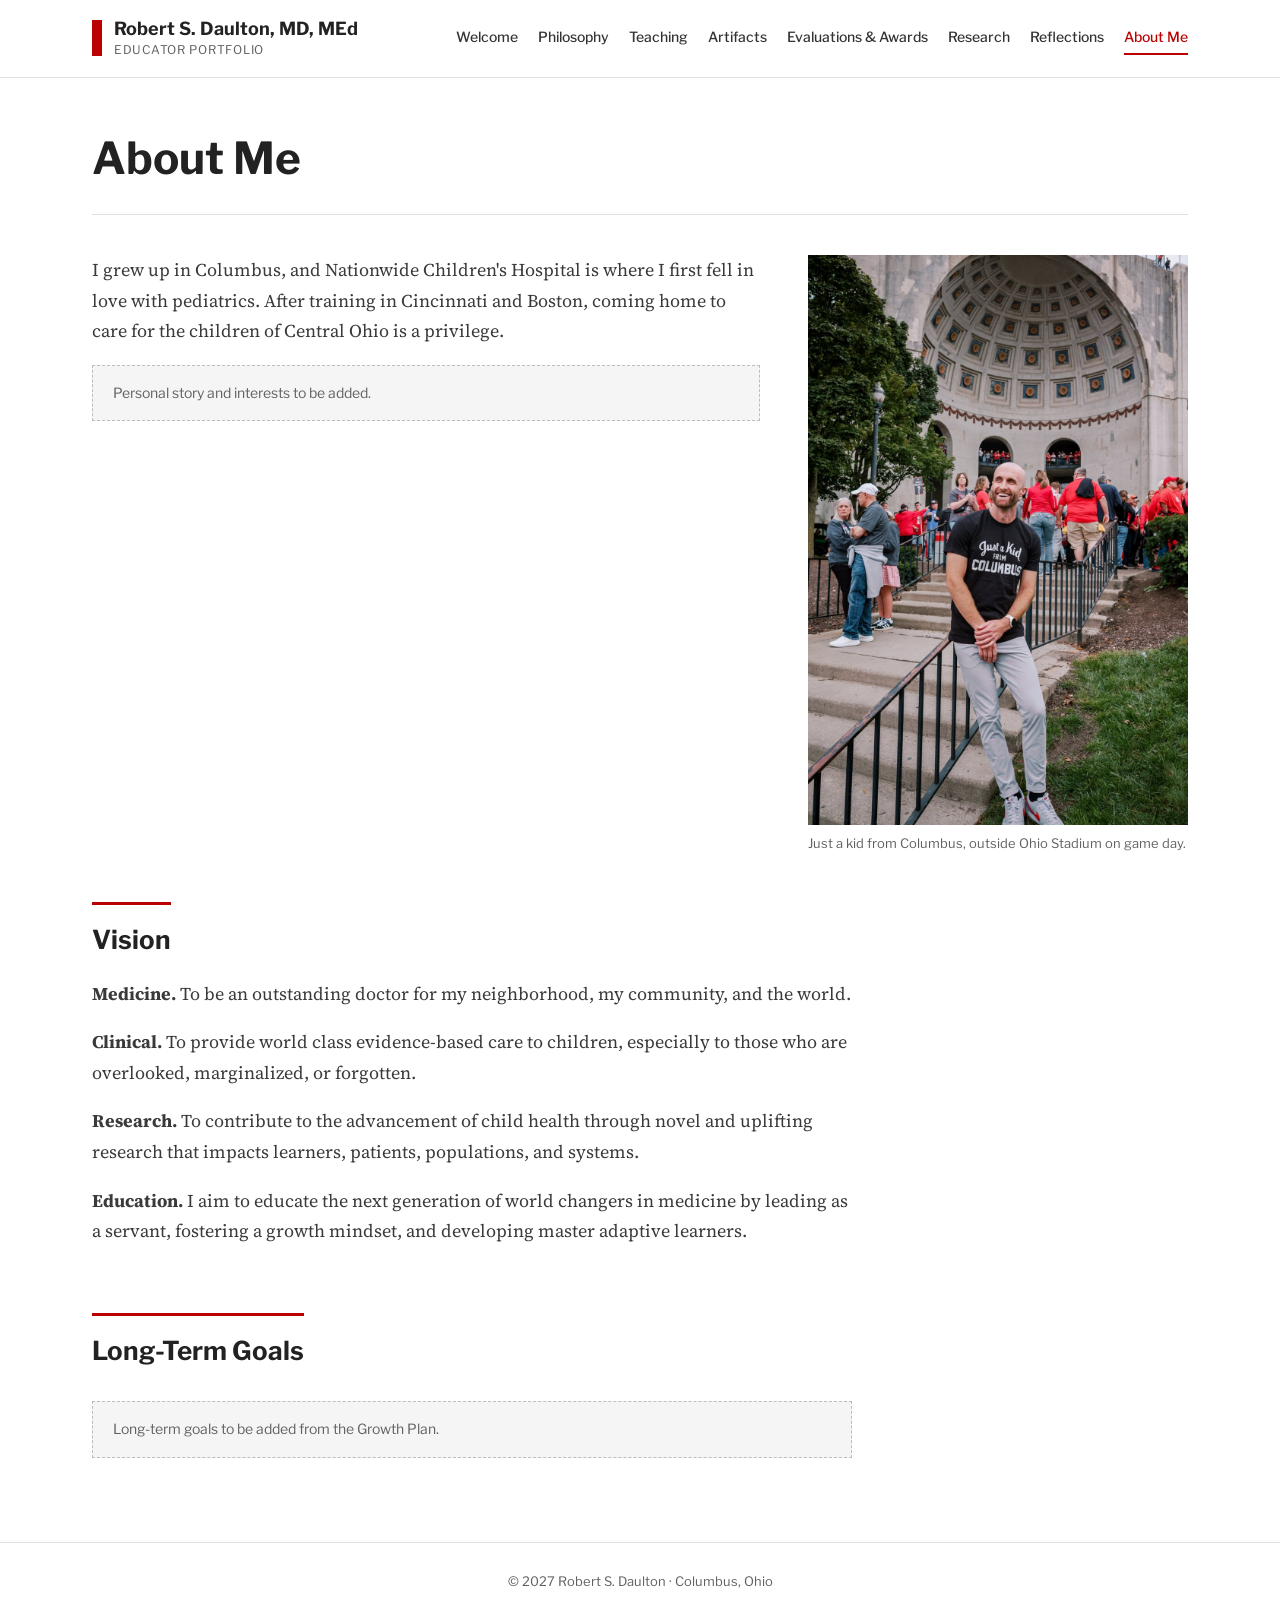
==== about.html @ e19813b9 "Revise education vision statement for grammar and clarity Co-Authored-By: Claude Opus 5.5 <noreply@a" ====
<!doctype html>
<html lang="en">
<head>
<meta charset="utf-8">
<meta name="viewport" content="width=device-width, initial-scale=1">
<title>About Me | Robert S. Daulton, MD, MEd</title>
<meta name="description" content="About Me: educator portfolio of Robert S. Daulton, MD, MEd.">
<link rel="preconnect" href="https://fonts.googleapis.com">
<link rel="preconnect" href="https://fonts.gstatic.com" crossorigin>
<link href="https://fonts.googleapis.com/css2?family=Libre+Franklin:wght@400;500;600;700&family=Source+Serif+4:ital,wght@0,400;0,600;1,400&display=swap" rel="stylesheet">
<link rel="stylesheet" href="css/style.css">
</head>
<body>
<a class="skip" href="#main">Skip to content</a>
<header class="site-header">
<div class="wrap">
<a class="brand" href="index.html"><span class="brand-bar" aria-hidden="true"></span><span><span class="brand-name">Robert S. Daulton, MD, MEd</span><span class="brand-sub">Educator Portfolio</span></span></a>
<nav class="nav" aria-label="Main"><a href="index.html">Welcome</a><a href="philosophy.html">Philosophy</a><a href="teaching.html">Teaching</a><a href="artifacts.html">Artifacts</a><a href="evaluations.html">Evaluations &amp; Awards</a><a href="research.html">Research</a><a href="reflections.html">Reflections</a><a href="about.html" aria-current="page">About Me</a></nav>
</div>
</header>
<main id="main">
<div class="wrap"><div class="page-head"><h1>About Me</h1></div></div><div class="wrap content"><div class="about-intro"><div class="prose"><p>I grew up in Columbus, and Nationwide Children's Hospital is where I first fell in love with pediatrics. After training in Cincinnati and Boston, coming home to care for the children of Central Ohio is a privilege.</p><div class="note">Personal story and interests to be added.</div></div><figure class="about-photo"><img src="images/columbus.jpg" alt="Robbie Daulton outside Ohio Stadium on game day, wearing a Just a Kid from Columbus shirt" width="1000" height="1500"><figcaption>Just a kid from Columbus, outside Ohio Stadium on game day.</figcaption></figure></div><h2 class="section">Vision</h2><div class="prose"><p><strong>Medicine.</strong> To be an outstanding doctor for my neighborhood, my community, and the world.</p><p><strong>Clinical.</strong> To provide world class evidence-based care to children, especially to those who are overlooked, marginalized, or forgotten.</p><p><strong>Research.</strong> To contribute to the advancement of child health through novel and uplifting research that impacts learners, patients, populations, and systems.</p><p><strong>Education.</strong> I aim to educate the next generation of world changers in medicine by leading as a servant, fostering a growth mindset, and developing master adaptive learners.</p></div><h2 class="section">Long-Term Goals</h2><div class="note">Long-term goals to be added from the Growth Plan.</div></div>
</main>
<footer class="site-footer"><div class="wrap">&copy; 2027 Robert S. Daulton &middot; Columbus, Ohio</div></footer>
</body>
</html>
---- css/style.css ----
:root{
  --scarlet:#BB0000;
  --scarlet-dark:#8F0000;
  --ink:#222222;
  --body:#3a3a3a;
  --muted:#616161;
  --rule:#E2E2E2;
  --band:#F5F5F5;
  --gray-accent:#8C8C8C;
  --max:1160px;
}
*{box-sizing:border-box}
html{scroll-behavior:smooth}
body{margin:0;background:#fff;color:var(--ink);font-family:'Libre Franklin',system-ui,sans-serif;font-size:16px;line-height:1.6}
a{color:var(--scarlet);text-decoration:none}
a:hover{text-decoration:underline}
img{max-width:100%;height:auto;display:block}
.wrap{max-width:var(--max);margin:0 auto;padding:0 32px}
.skip{position:absolute;left:-999px}
.skip:focus{left:16px;top:16px;background:#fff;padding:8px 12px;z-index:10}

/* Header */
.site-header{border-bottom:1px solid var(--rule);background:#fff;position:sticky;top:0;z-index:5}
.site-header .wrap{display:flex;flex-wrap:wrap;align-items:center;justify-content:space-between;gap:12px 24px;padding-top:18px;padding-bottom:18px}
.brand{display:flex;align-items:center;gap:12px;color:var(--ink)}
.brand:hover{text-decoration:none}
.brand-bar{width:10px;height:36px;background:var(--scarlet)}
.brand-name{display:block;font-weight:700;font-size:18px;line-height:1.2}
.brand-sub{display:block;font-size:12px;color:var(--muted);letter-spacing:.06em;text-transform:uppercase}
.nav{display:flex;flex-wrap:wrap;gap:6px 20px;font-size:14px;font-weight:500}
.nav a{color:#333;padding:4px 0;border-bottom:2px solid transparent}
.nav a:hover{color:var(--scarlet);text-decoration:none}
.nav a[aria-current="page"]{color:var(--scarlet);border-bottom-color:var(--scarlet)}

/* Hero (home) */
.hero{display:grid;grid-template-columns:1.4fr 1fr;gap:64px;align-items:start;padding:72px 0 56px}
.hero .headshot{margin-top:30px}
.eyebrow{margin:0 0 14px;font-size:13px;font-weight:600;letter-spacing:.14em;text-transform:uppercase;color:var(--scarlet)}
.hero h1{margin:0 0 24px;font-size:50px;line-height:1.1;font-weight:700;letter-spacing:-.01em}
.lede{font-family:'Source Serif 4',Georgia,serif;font-size:20px;line-height:1.6;color:var(--body);margin:0 0 18px}
.btns{display:flex;flex-wrap:wrap;gap:12px;margin-top:28px}
.btn{display:inline-block;padding:14px 22px;font-weight:600;font-size:15px}
.btn-primary{background:var(--scarlet);color:#fff}
.btn-primary:hover{background:var(--scarlet-dark);text-decoration:none}
.btn-ghost{border:1px solid #9E9E9E;color:var(--ink)}
.btn-ghost:hover{border-color:var(--scarlet);color:var(--scarlet);text-decoration:none}
.headshot{width:100%;aspect-ratio:4/5;object-fit:cover;object-position:50% 20%;background:#EFEFEF;box-shadow:16px 16px 0 var(--rule)}

/* Bands and cards */
.band{background:var(--band);border-top:1px solid var(--rule);border-bottom:1px solid var(--rule)}
.facts{display:grid;grid-template-columns:repeat(auto-fit,minmax(240px,1fr));gap:32px;padding-top:48px;padding-bottom:56px}
.fact{border-top:3px solid var(--gray-accent);padding-top:16px}
.fact:first-child{border-top-color:var(--scarlet)}
.fact h2,.label{margin:0 0 10px;font-size:13px;font-weight:600;letter-spacing:.14em;text-transform:uppercase;color:var(--muted)}
.fact p{margin:0 0 8px;font-size:15px}

/* Inner pages */
.page-head{padding:56px 0 32px;border-bottom:1px solid var(--rule);margin-bottom:40px}
.page-head h1{margin:0;font-size:44px;line-height:1.1;font-weight:700}
.page-head .lede{margin-top:16px;max-width:760px}
.content{padding-bottom:72px}
.prose{max-width:760px}
.prose p{margin:0 0 18px;font-family:'Source Serif 4',Georgia,serif;font-size:18px;line-height:1.7;color:var(--body)}
h2.section{margin:48px 0 18px;font-size:26px;font-weight:700;padding-top:14px;border-top:3px solid var(--scarlet);display:inline-block}
h3{margin:32px 0 10px;font-size:19px;font-weight:700}
.principle{display:grid;grid-template-columns:1fr;gap:20px;margin-bottom:12px}
.principle.with-fig{grid-template-columns:minmax(0,1fr) minmax(260px,420px);align-items:start;gap:40px}
.principle.with-fig .prose{max-width:none}
figure{margin:0}
figure img{border:1px solid var(--rule)}
figcaption{font-size:13px;color:var(--muted);margin-top:8px}
.num{color:var(--scarlet);font-weight:700;margin-right:6px}

/* About */
.about-intro{display:grid;grid-template-columns:minmax(0,1fr) minmax(260px,380px);gap:48px;align-items:start}
.about-intro .prose{max-width:none}
.about-photo img{width:100%;height:auto;border:0}

/* Lists */
.cite-list{list-style:none;margin:0;padding:0;max-width:900px}
.cite-list li{padding:14px 0;border-bottom:1px solid var(--rule);font-size:15px;line-height:1.6}
.cite-list li:last-child{border-bottom:0}
.timeline{list-style:none;margin:0;padding:0;max-width:900px}
.timeline li{display:grid;grid-template-columns:130px 1fr;gap:20px;padding:14px 0;border-bottom:1px solid var(--rule);font-size:15px}
.timeline .when{color:var(--scarlet);font-weight:600}
.timeline .what strong{display:block;color:var(--ink)}
.timeline .what span{color:var(--muted)}
.refs{font-size:14px;color:var(--muted);max-width:900px;padding-left:18px}
.refs li{margin-bottom:6px}
.note{background:var(--band);border:1px dashed #BDBDBD;padding:16px 20px;color:var(--muted);font-size:14px;max-width:760px;margin:12px 0}

/* Artifact cards */
.cards{display:grid;grid-template-columns:repeat(auto-fit,minmax(300px,1fr));gap:24px}
.card{border:1px solid var(--rule);padding:24px;display:flex;flex-direction:column;gap:10px}
.card h3{margin:0;font-size:18px}
.card .meta{font-size:13px;color:var(--muted)}
.card p{margin:0;font-size:15px;color:var(--body)}
.card .reflect{border-left:3px solid var(--scarlet);padding-left:12px;font-family:'Source Serif 4',Georgia,serif;font-style:italic}
.card a.btn{align-self:flex-start;margin-top:6px}

/* Footer */
.site-footer{border-top:1px solid var(--rule);padding:28px 0;text-align:center;font-size:13px;color:var(--muted)}

@media (max-width:860px){
  .hero{grid-template-columns:1fr;gap:40px;padding-top:48px}
  .hero h1{font-size:38px}
  .principle.with-fig,.about-intro{grid-template-columns:1fr}
  .timeline li{grid-template-columns:1fr;gap:2px}
  .page-head h1{font-size:34px}
  .site-header{position:static}
}
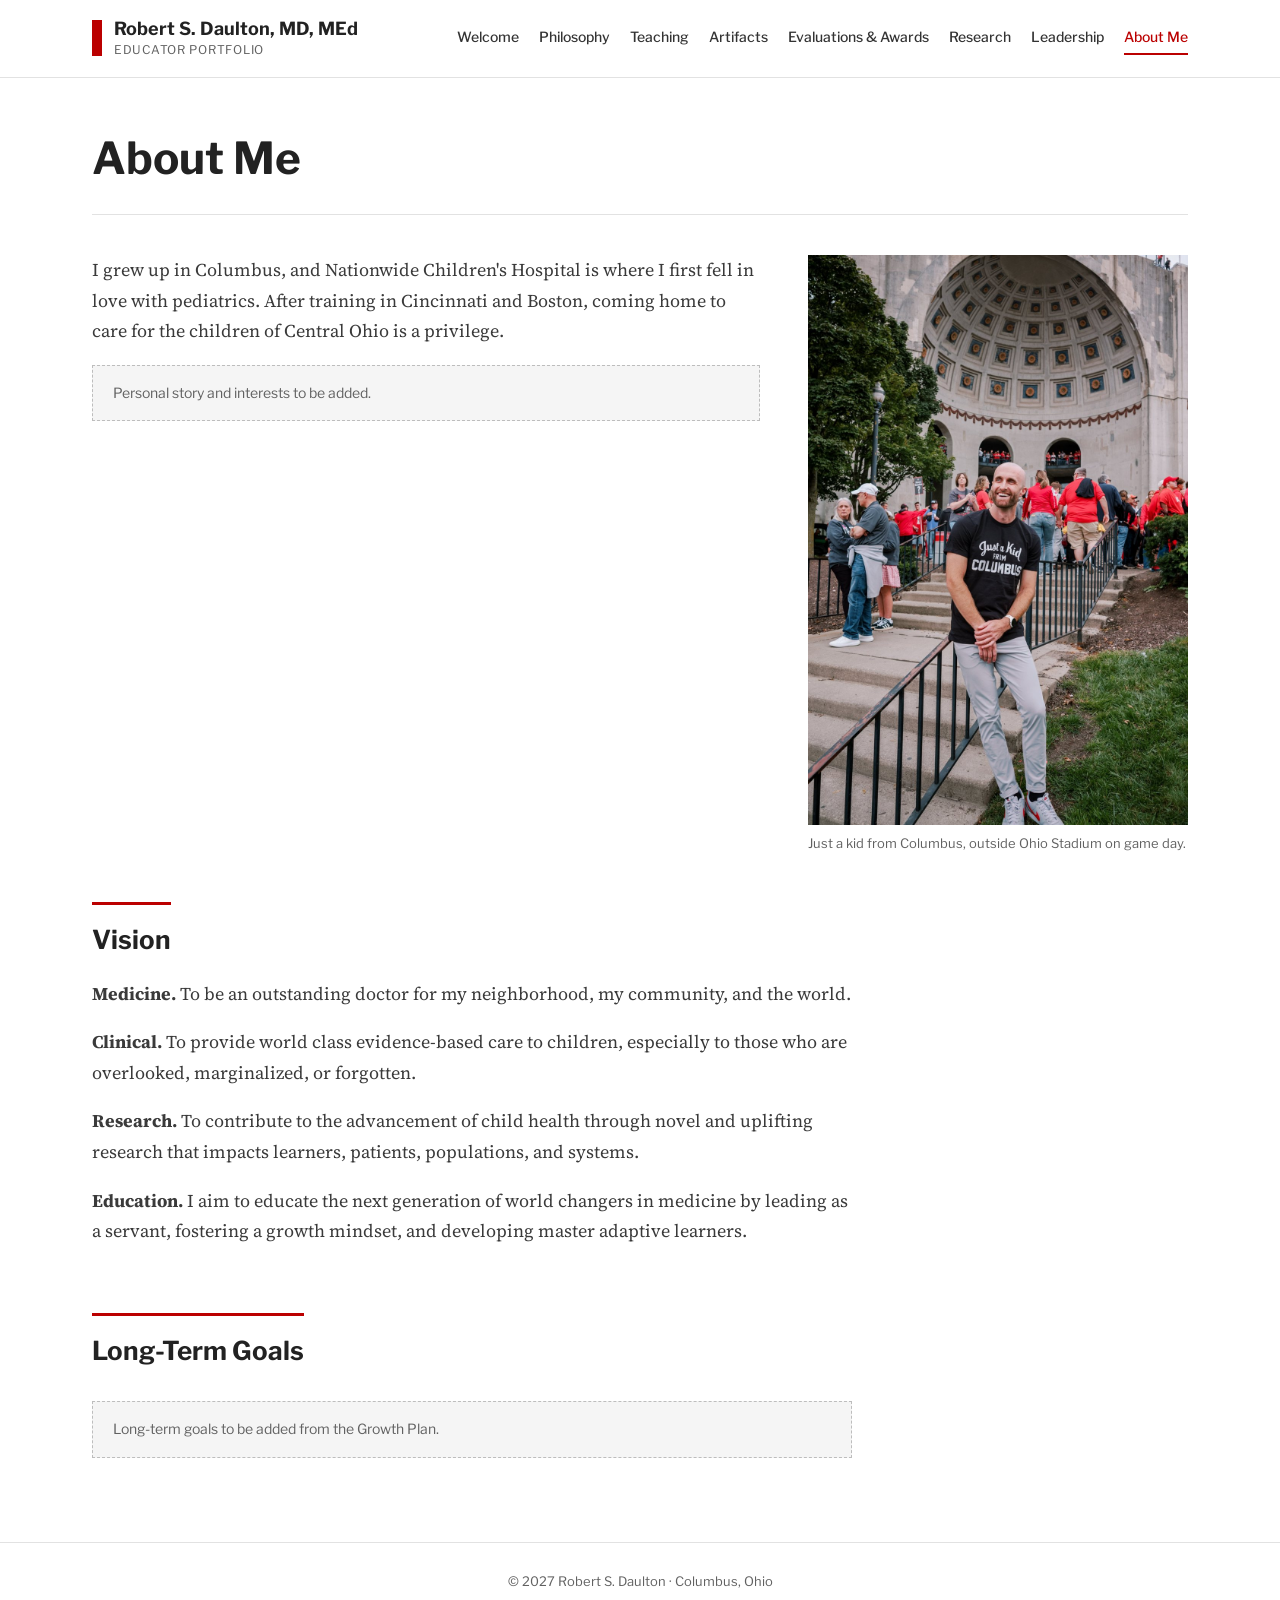
==== commit b8061b71: "Rename Reflections page to Leadership Co-Authored-By: Claude Opus 5.5 <noreply@anthropic.com> Claude" ====
--- a/about.html
+++ b/about.html
@@ -15,7 +15,7 @@
 <header class="site-header">
 <div class="wrap">
 <a class="brand" href="index.html"><span class="brand-bar" aria-hidden="true"></span><span><span class="brand-name">Robert S. Daulton, MD, MEd</span><span class="brand-sub">Educator Portfolio</span></span></a>
-<nav class="nav" aria-label="Main"><a href="index.html">Welcome</a><a href="philosophy.html">Philosophy</a><a href="teaching.html">Teaching</a><a href="artifacts.html">Artifacts</a><a href="evaluations.html">Evaluations &amp; Awards</a><a href="research.html">Research</a><a href="reflections.html">Reflections</a><a href="about.html" aria-current="page">About Me</a></nav>
+<nav class="nav" aria-label="Main"><a href="index.html">Welcome</a><a href="philosophy.html">Philosophy</a><a href="teaching.html">Teaching</a><a href="artifacts.html">Artifacts</a><a href="evaluations.html">Evaluations &amp; Awards</a><a href="research.html">Research</a><a href="leadership.html">Leadership</a><a href="about.html" aria-current="page">About Me</a></nav>
 </div>
 </header>
 <main id="main">
--- a/css/style.css
+++ b/css/style.css
@@ -89,6 +89,12 @@
 .refs li{margin-bottom:6px}
 .note{background:var(--band);border:1px dashed #BDBDBD;padding:16px 20px;color:var(--muted);font-size:14px;max-width:760px;margin:12px 0}
 
+/* Evaluation quotes */
+.quotes{display:grid;grid-template-columns:repeat(auto-fit,minmax(320px,1fr));gap:24px;max-width:1100px}
+.quote{border-top:3px solid var(--scarlet);background:var(--band);padding:24px 26px}
+.quote blockquote{margin:0 0 14px;font-family:'Source Serif 4',Georgia,serif;font-size:18px;line-height:1.6;color:var(--ink)}
+.quote figcaption{font-size:13px;color:var(--muted);letter-spacing:.02em}
+
 /* Artifact cards */
 .cards{display:grid;grid-template-columns:repeat(auto-fit,minmax(300px,1fr));gap:24px}
 .card{border:1px solid var(--rule);padding:24px;display:flex;flex-direction:column;gap:10px}
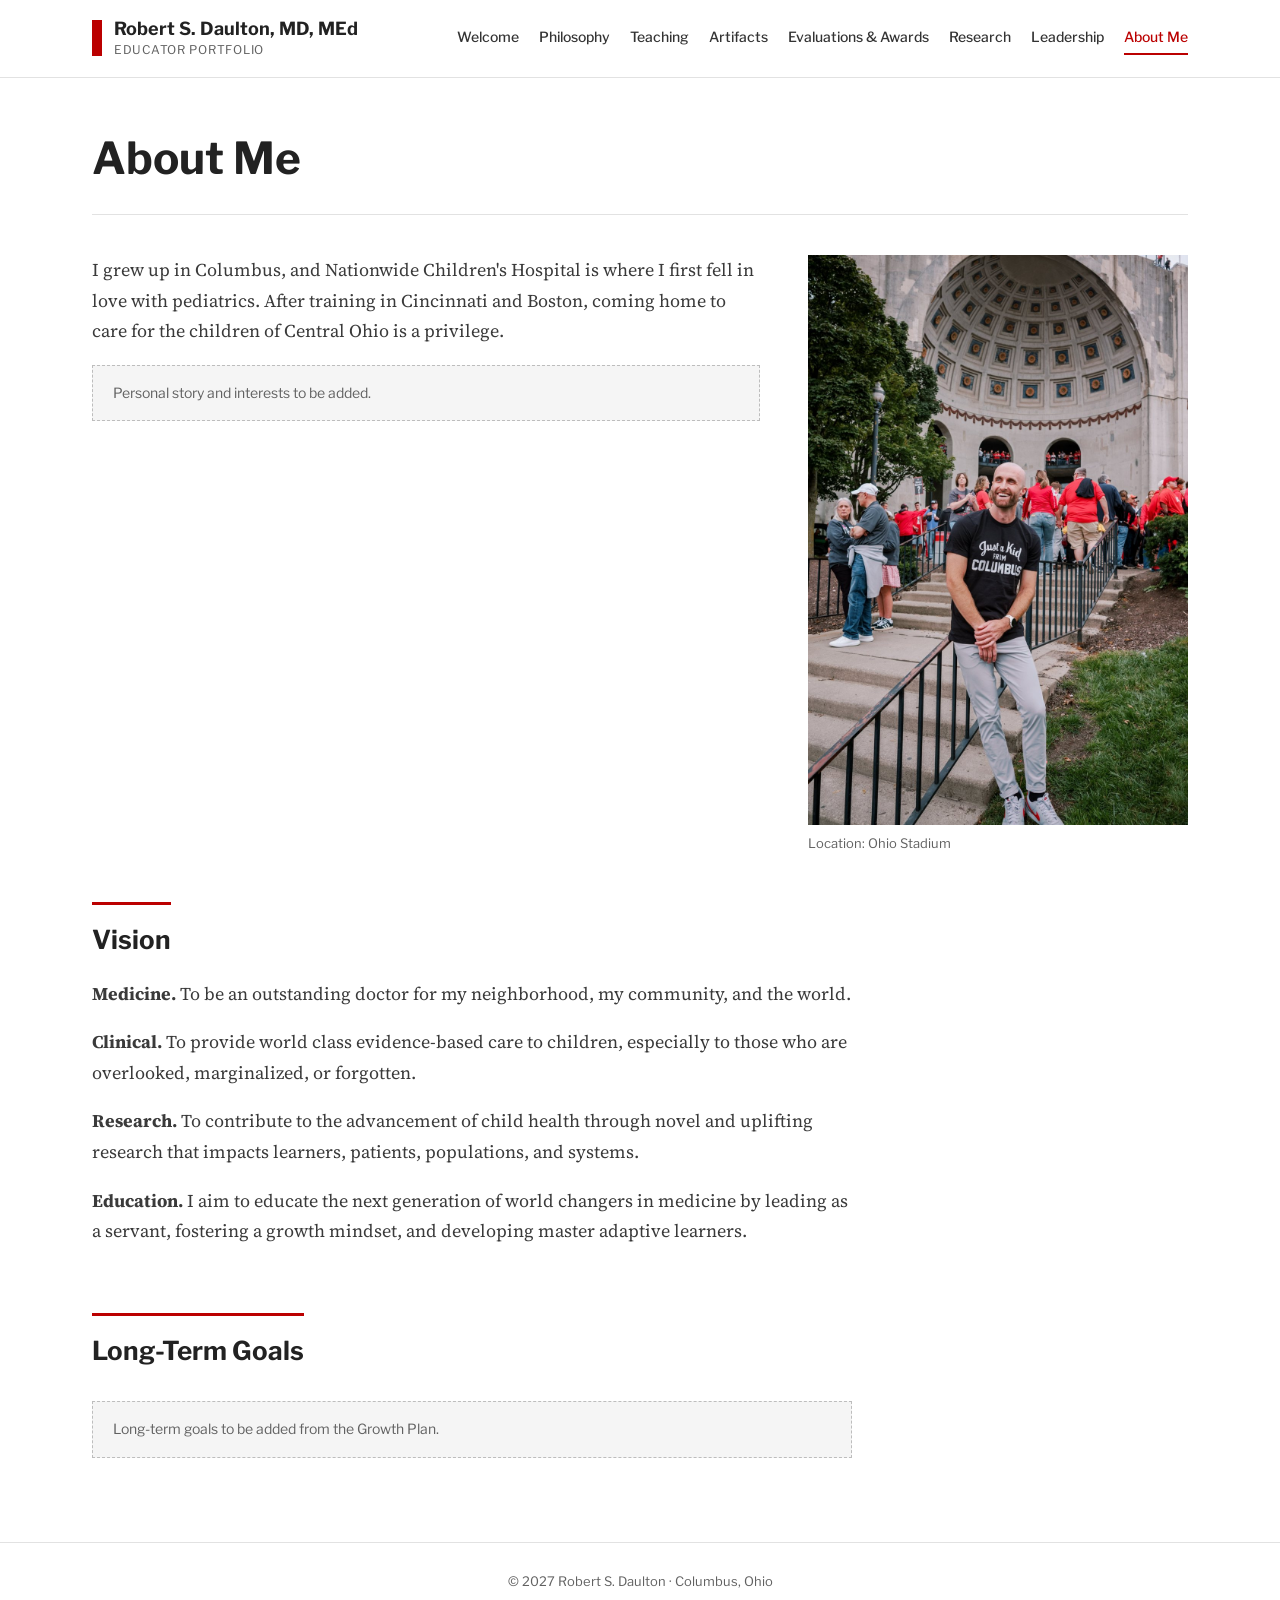
==== commit 31237d41: "Relabel About Me photo caption Co-Authored-By: Claude Opus 5.5 <noreply@anthropic.com> Claude-Sessio" ====
--- a/about.html
+++ b/about.html
@@ -19,7 +19,7 @@
 </div>
 </header>
 <main id="main">
-<div class="wrap"><div class="page-head"><h1>About Me</h1></div></div><div class="wrap content"><div class="about-intro"><div class="prose"><p>I grew up in Columbus, and Nationwide Children's Hospital is where I first fell in love with pediatrics. After training in Cincinnati and Boston, coming home to care for the children of Central Ohio is a privilege.</p><div class="note">Personal story and interests to be added.</div></div><figure class="about-photo"><img src="images/columbus.jpg" alt="Robbie Daulton outside Ohio Stadium on game day, wearing a Just a Kid from Columbus shirt" width="1000" height="1500"><figcaption>Just a kid from Columbus, outside Ohio Stadium on game day.</figcaption></figure></div><h2 class="section">Vision</h2><div class="prose"><p><strong>Medicine.</strong> To be an outstanding doctor for my neighborhood, my community, and the world.</p><p><strong>Clinical.</strong> To provide world class evidence-based care to children, especially to those who are overlooked, marginalized, or forgotten.</p><p><strong>Research.</strong> To contribute to the advancement of child health through novel and uplifting research that impacts learners, patients, populations, and systems.</p><p><strong>Education.</strong> I aim to educate the next generation of world changers in medicine by leading as a servant, fostering a growth mindset, and developing master adaptive learners.</p></div><h2 class="section">Long-Term Goals</h2><div class="note">Long-term goals to be added from the Growth Plan.</div></div>
+<div class="wrap"><div class="page-head"><h1>About Me</h1></div></div><div class="wrap content"><div class="about-intro"><div class="prose"><p>I grew up in Columbus, and Nationwide Children's Hospital is where I first fell in love with pediatrics. After training in Cincinnati and Boston, coming home to care for the children of Central Ohio is a privilege.</p><div class="note">Personal story and interests to be added.</div></div><figure class="about-photo"><img src="images/columbus.jpg" alt="Robbie Daulton outside Ohio Stadium on game day, wearing a Just a Kid from Columbus shirt" width="1000" height="1500"><figcaption>Location: Ohio Stadium</figcaption></figure></div><h2 class="section">Vision</h2><div class="prose"><p><strong>Medicine.</strong> To be an outstanding doctor for my neighborhood, my community, and the world.</p><p><strong>Clinical.</strong> To provide world class evidence-based care to children, especially to those who are overlooked, marginalized, or forgotten.</p><p><strong>Research.</strong> To contribute to the advancement of child health through novel and uplifting research that impacts learners, patients, populations, and systems.</p><p><strong>Education.</strong> I aim to educate the next generation of world changers in medicine by leading as a servant, fostering a growth mindset, and developing master adaptive learners.</p></div><h2 class="section">Long-Term Goals</h2><div class="note">Long-term goals to be added from the Growth Plan.</div></div>
 </main>
 <footer class="site-footer"><div class="wrap">&copy; 2027 Robert S. Daulton &middot; Columbus, Ohio</div></footer>
 </body>
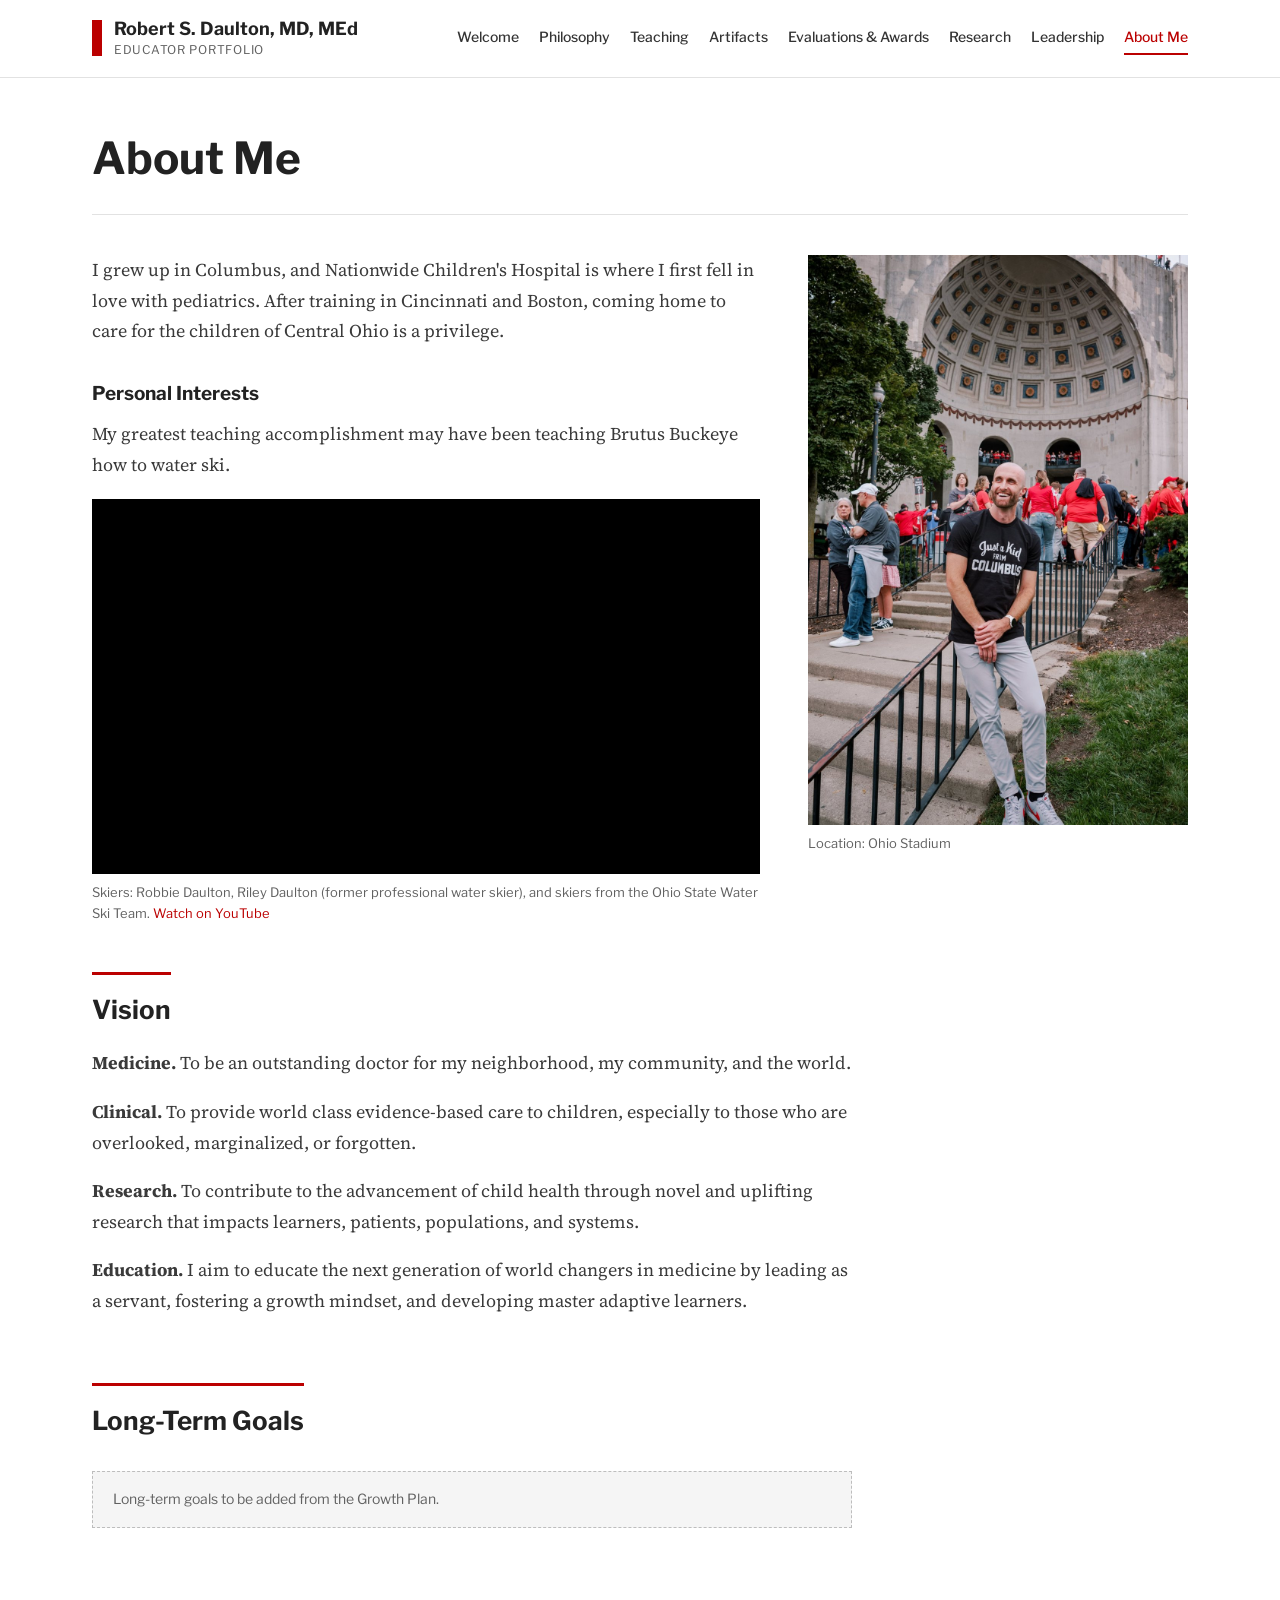
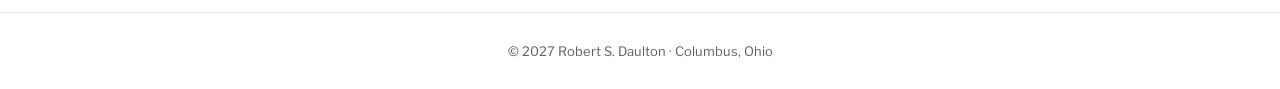
==== commit 3e9293a8: "Add Brutus Buckeye water ski video to About Me Co-Authored-By: Claude Opus 5.5 <noreply@anthropic.co" ====
--- a/about.html
+++ b/about.html
@@ -19,7 +19,7 @@
 </div>
 </header>
 <main id="main">
-<div class="wrap"><div class="page-head"><h1>About Me</h1></div></div><div class="wrap content"><div class="about-intro"><div class="prose"><p>I grew up in Columbus, and Nationwide Children's Hospital is where I first fell in love with pediatrics. After training in Cincinnati and Boston, coming home to care for the children of Central Ohio is a privilege.</p><div class="note">Personal story and interests to be added.</div></div><figure class="about-photo"><img src="images/columbus.jpg" alt="Robbie Daulton outside Ohio Stadium on game day, wearing a Just a Kid from Columbus shirt" width="1000" height="1500"><figcaption>Location: Ohio Stadium</figcaption></figure></div><h2 class="section">Vision</h2><div class="prose"><p><strong>Medicine.</strong> To be an outstanding doctor for my neighborhood, my community, and the world.</p><p><strong>Clinical.</strong> To provide world class evidence-based care to children, especially to those who are overlooked, marginalized, or forgotten.</p><p><strong>Research.</strong> To contribute to the advancement of child health through novel and uplifting research that impacts learners, patients, populations, and systems.</p><p><strong>Education.</strong> I aim to educate the next generation of world changers in medicine by leading as a servant, fostering a growth mindset, and developing master adaptive learners.</p></div><h2 class="section">Long-Term Goals</h2><div class="note">Long-term goals to be added from the Growth Plan.</div></div>
+<div class="wrap"><div class="page-head"><h1>About Me</h1></div></div><div class="wrap content"><div class="about-intro"><div class="prose"><p>I grew up in Columbus, and Nationwide Children's Hospital is where I first fell in love with pediatrics. After training in Cincinnati and Boston, coming home to care for the children of Central Ohio is a privilege.</p><h3>Personal Interests</h3><p>My greatest teaching accomplishment may have been teaching Brutus Buckeye how to water ski.</p><figure class="video"><iframe src="https://www.youtube-nocookie.com/embed/yvEXhDLFvNU" title="Teaching Brutus Buckeye to water ski" loading="lazy" allow="accelerometer; autoplay; clipboard-write; encrypted-media; gyroscope; picture-in-picture" referrerpolicy="strict-origin-when-cross-origin" allowfullscreen></iframe><figcaption>Skiers: Robbie Daulton, Riley Daulton (former professional water skier), and skiers from the Ohio State Water Ski Team. <a href="https://www.youtube.com/watch?v=yvEXhDLFvNU">Watch on YouTube</a></figcaption></figure></div><figure class="about-photo"><img src="images/columbus.jpg" alt="Robbie Daulton outside Ohio Stadium on game day, wearing a Just a Kid from Columbus shirt" width="1000" height="1500"><figcaption>Location: Ohio Stadium</figcaption></figure></div><h2 class="section">Vision</h2><div class="prose"><p><strong>Medicine.</strong> To be an outstanding doctor for my neighborhood, my community, and the world.</p><p><strong>Clinical.</strong> To provide world class evidence-based care to children, especially to those who are overlooked, marginalized, or forgotten.</p><p><strong>Research.</strong> To contribute to the advancement of child health through novel and uplifting research that impacts learners, patients, populations, and systems.</p><p><strong>Education.</strong> I aim to educate the next generation of world changers in medicine by leading as a servant, fostering a growth mindset, and developing master adaptive learners.</p></div><h2 class="section">Long-Term Goals</h2><div class="note">Long-term goals to be added from the Growth Plan.</div></div>
 </main>
 <footer class="site-footer"><div class="wrap">&copy; 2027 Robert S. Daulton &middot; Columbus, Ohio</div></footer>
 </body>
--- a/css/style.css
+++ b/css/style.css
@@ -76,6 +76,9 @@
 .about-intro .prose{max-width:none}
 .about-photo img{width:100%;height:auto;border:0}
 
+.video{margin:8px 0 0}
+.video iframe{display:block;width:100%;aspect-ratio:16/9;border:0;background:#000}
+
 /* Lists */
 .cite-list{list-style:none;margin:0;padding:0;max-width:900px}
 .cite-list li{padding:14px 0;border-bottom:1px solid var(--rule);font-size:15px;line-height:1.6}
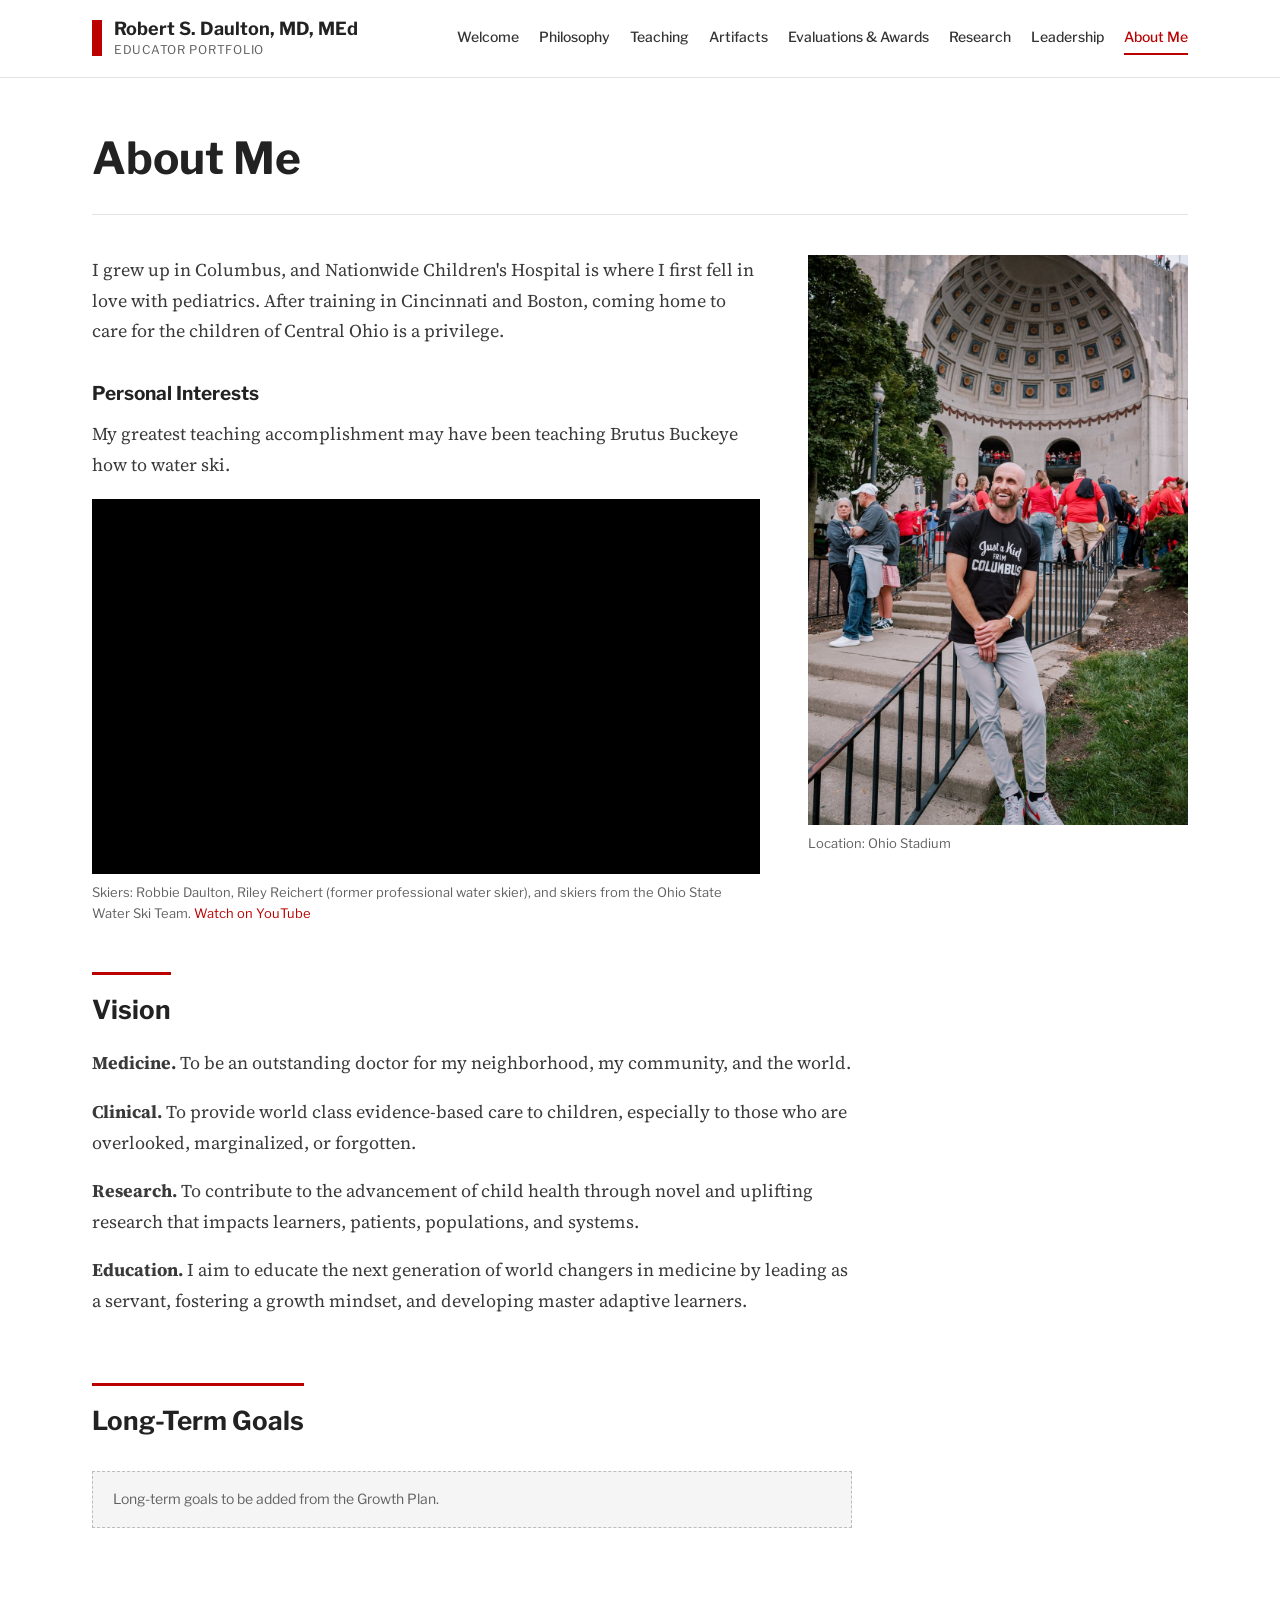
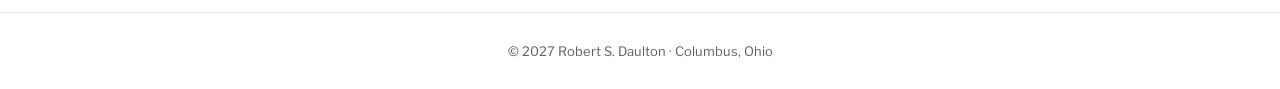
==== commit 8a82f14a: "Correct skier name in About Me video caption Co-Authored-By: Claude Opus 5.5 <noreply@anthropic.com>" ====
--- a/about.html
+++ b/about.html
@@ -19,7 +19,7 @@
 </div>
 </header>
 <main id="main">
-<div class="wrap"><div class="page-head"><h1>About Me</h1></div></div><div class="wrap content"><div class="about-intro"><div class="prose"><p>I grew up in Columbus, and Nationwide Children's Hospital is where I first fell in love with pediatrics. After training in Cincinnati and Boston, coming home to care for the children of Central Ohio is a privilege.</p><h3>Personal Interests</h3><p>My greatest teaching accomplishment may have been teaching Brutus Buckeye how to water ski.</p><figure class="video"><iframe src="https://www.youtube-nocookie.com/embed/yvEXhDLFvNU" title="Teaching Brutus Buckeye to water ski" loading="lazy" allow="accelerometer; autoplay; clipboard-write; encrypted-media; gyroscope; picture-in-picture" referrerpolicy="strict-origin-when-cross-origin" allowfullscreen></iframe><figcaption>Skiers: Robbie Daulton, Riley Daulton (former professional water skier), and skiers from the Ohio State Water Ski Team. <a href="https://www.youtube.com/watch?v=yvEXhDLFvNU">Watch on YouTube</a></figcaption></figure></div><figure class="about-photo"><img src="images/columbus.jpg" alt="Robbie Daulton outside Ohio Stadium on game day, wearing a Just a Kid from Columbus shirt" width="1000" height="1500"><figcaption>Location: Ohio Stadium</figcaption></figure></div><h2 class="section">Vision</h2><div class="prose"><p><strong>Medicine.</strong> To be an outstanding doctor for my neighborhood, my community, and the world.</p><p><strong>Clinical.</strong> To provide world class evidence-based care to children, especially to those who are overlooked, marginalized, or forgotten.</p><p><strong>Research.</strong> To contribute to the advancement of child health through novel and uplifting research that impacts learners, patients, populations, and systems.</p><p><strong>Education.</strong> I aim to educate the next generation of world changers in medicine by leading as a servant, fostering a growth mindset, and developing master adaptive learners.</p></div><h2 class="section">Long-Term Goals</h2><div class="note">Long-term goals to be added from the Growth Plan.</div></div>
+<div class="wrap"><div class="page-head"><h1>About Me</h1></div></div><div class="wrap content"><div class="about-intro"><div class="prose"><p>I grew up in Columbus, and Nationwide Children's Hospital is where I first fell in love with pediatrics. After training in Cincinnati and Boston, coming home to care for the children of Central Ohio is a privilege.</p><h3>Personal Interests</h3><p>My greatest teaching accomplishment may have been teaching Brutus Buckeye how to water ski.</p><figure class="video"><iframe src="https://www.youtube-nocookie.com/embed/yvEXhDLFvNU" title="Teaching Brutus Buckeye to water ski" loading="lazy" allow="accelerometer; autoplay; clipboard-write; encrypted-media; gyroscope; picture-in-picture" referrerpolicy="strict-origin-when-cross-origin" allowfullscreen></iframe><figcaption>Skiers: Robbie Daulton, Riley Reichert (former professional water skier), and skiers from the Ohio State Water Ski Team. <a href="https://www.youtube.com/watch?v=yvEXhDLFvNU">Watch on YouTube</a></figcaption></figure></div><figure class="about-photo"><img src="images/columbus.jpg" alt="Robbie Daulton outside Ohio Stadium on game day, wearing a Just a Kid from Columbus shirt" width="1000" height="1500"><figcaption>Location: Ohio Stadium</figcaption></figure></div><h2 class="section">Vision</h2><div class="prose"><p><strong>Medicine.</strong> To be an outstanding doctor for my neighborhood, my community, and the world.</p><p><strong>Clinical.</strong> To provide world class evidence-based care to children, especially to those who are overlooked, marginalized, or forgotten.</p><p><strong>Research.</strong> To contribute to the advancement of child health through novel and uplifting research that impacts learners, patients, populations, and systems.</p><p><strong>Education.</strong> I aim to educate the next generation of world changers in medicine by leading as a servant, fostering a growth mindset, and developing master adaptive learners.</p></div><h2 class="section">Long-Term Goals</h2><div class="note">Long-term goals to be added from the Growth Plan.</div></div>
 </main>
 <footer class="site-footer"><div class="wrap">&copy; 2027 Robert S. Daulton &middot; Columbus, Ohio</div></footer>
 </body>
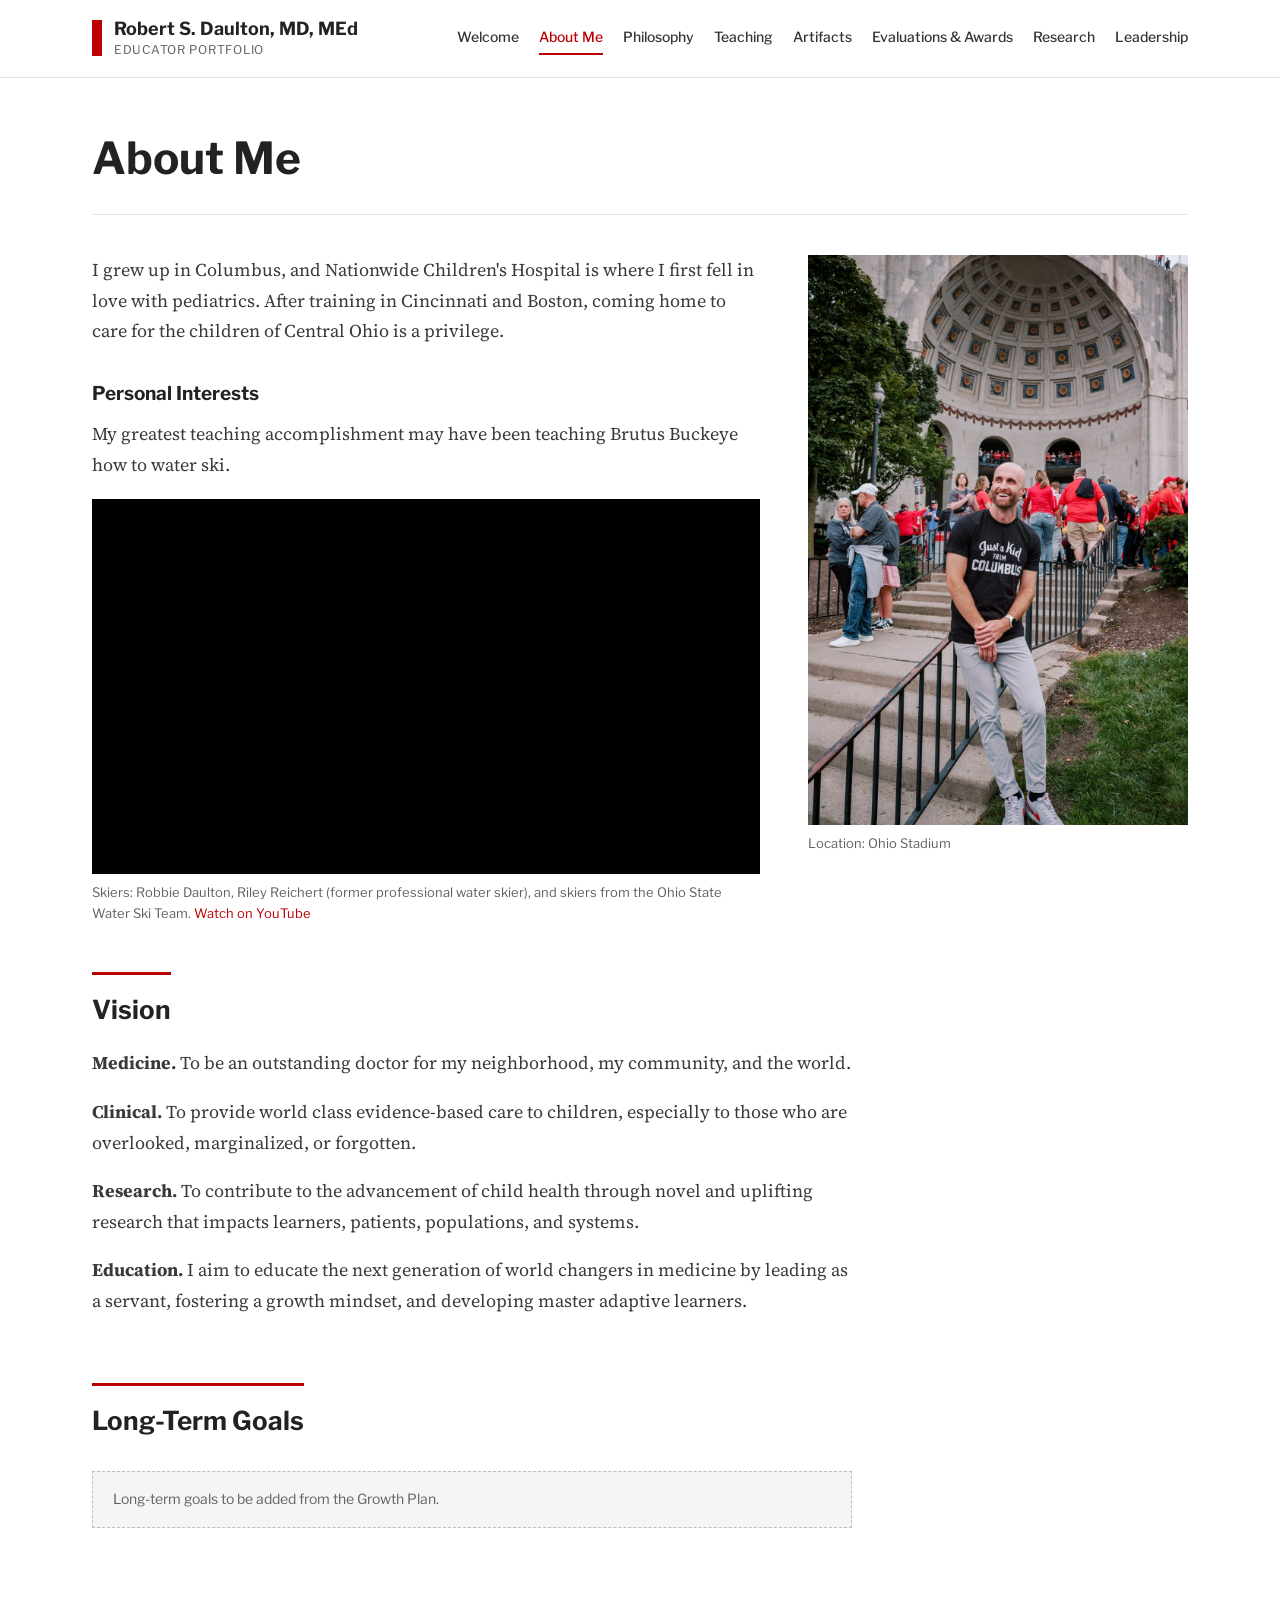
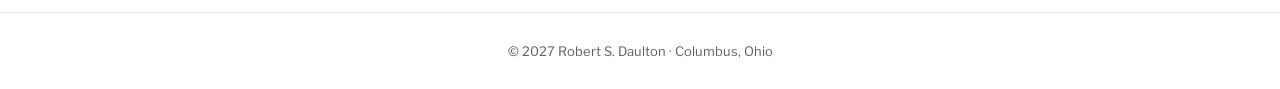
==== commit 29d33834: "Nav: move About Me after Welcome Co-Authored-By: Claude Opus 5.5 <noreply@anthropic.com> Claude-Sess" ====
--- a/about.html
+++ b/about.html
@@ -15,7 +15,7 @@
 <header class="site-header">
 <div class="wrap">
 <a class="brand" href="index.html"><span class="brand-bar" aria-hidden="true"></span><span><span class="brand-name">Robert S. Daulton, MD, MEd</span><span class="brand-sub">Educator Portfolio</span></span></a>
-<nav class="nav" aria-label="Main"><a href="index.html">Welcome</a><a href="philosophy.html">Philosophy</a><a href="teaching.html">Teaching</a><a href="artifacts.html">Artifacts</a><a href="evaluations.html">Evaluations &amp; Awards</a><a href="research.html">Research</a><a href="leadership.html">Leadership</a><a href="about.html" aria-current="page">About Me</a></nav>
+<nav class="nav" aria-label="Main"><a href="index.html">Welcome</a><a href="about.html" aria-current="page">About Me</a><a href="philosophy.html">Philosophy</a><a href="teaching.html">Teaching</a><a href="artifacts.html">Artifacts</a><a href="evaluations.html">Evaluations &amp; Awards</a><a href="research.html">Research</a><a href="leadership.html">Leadership</a></nav>
 </div>
 </header>
 <main id="main">
--- a/css/style.css
+++ b/css/style.css
@@ -33,8 +33,13 @@
 .nav a[aria-current="page"]{color:var(--scarlet);border-bottom-color:var(--scarlet)}
 
 /* Hero (home) */
-.hero{display:grid;grid-template-columns:1.4fr 1fr;gap:64px;align-items:start;padding:72px 0 56px}
-.hero .headshot{margin-top:30px}
+.hero{display:grid;grid-template-columns:minmax(0,1fr) 260px;gap:56px;align-items:start;padding:64px 0 56px}
+.hero h1{font-size:44px}
+.profile-card{border:1px solid var(--rule);border-top:3px solid var(--scarlet);padding:20px;display:flex;flex-direction:column;gap:14px;position:sticky;top:110px}
+.profile-card img{width:100%;aspect-ratio:1/1;object-fit:cover;object-position:50% 20%}
+.pc-name{margin:0;font-weight:700;font-size:16px}
+.pc-line{margin:6px 0 0;font-size:14px;line-height:1.5;color:var(--muted)}
+.pc-foot{margin:0;font-size:13px;color:var(--muted);border-top:1px solid var(--rule);padding-top:12px}
 .eyebrow{margin:0 0 14px;font-size:13px;font-weight:600;letter-spacing:.14em;text-transform:uppercase;color:var(--scarlet)}
 .hero h1{margin:0 0 24px;font-size:50px;line-height:1.1;font-weight:700;letter-spacing:-.01em}
 .lede{font-family:'Source Serif 4',Georgia,serif;font-size:20px;line-height:1.6;color:var(--body);margin:0 0 18px}
@@ -69,6 +74,12 @@
 figure{margin:0}
 figure img{border:1px solid var(--rule)}
 figcaption{font-size:13px;color:var(--muted);margin-top:8px}
+.fig-band{background:var(--band);border-top:1px solid var(--rule);border-bottom:1px solid var(--rule);margin:16px 0 8px}
+.fig-band figure{max-width:900px;margin:0 auto;padding:40px 32px 32px}
+.fig-band img{display:block;width:100%;height:auto;background:#fff;border:0;box-shadow:0 1px 3px rgba(0,0,0,.08)}
+.fig-band figcaption{text-align:center;margin-top:12px}
+.content.cont{padding-top:8px}
+.content:has(+ .fig-band){padding-bottom:16px}
 .num{color:var(--scarlet);font-weight:700;margin-right:6px}
 
 /* About */
@@ -112,6 +123,7 @@
 
 @media (max-width:860px){
   .hero{grid-template-columns:1fr;gap:40px;padding-top:48px}
+  .profile-card{position:static;max-width:320px}
   .hero h1{font-size:38px}
   .principle.with-fig,.about-intro{grid-template-columns:1fr}
   .timeline li{grid-template-columns:1fr;gap:2px}
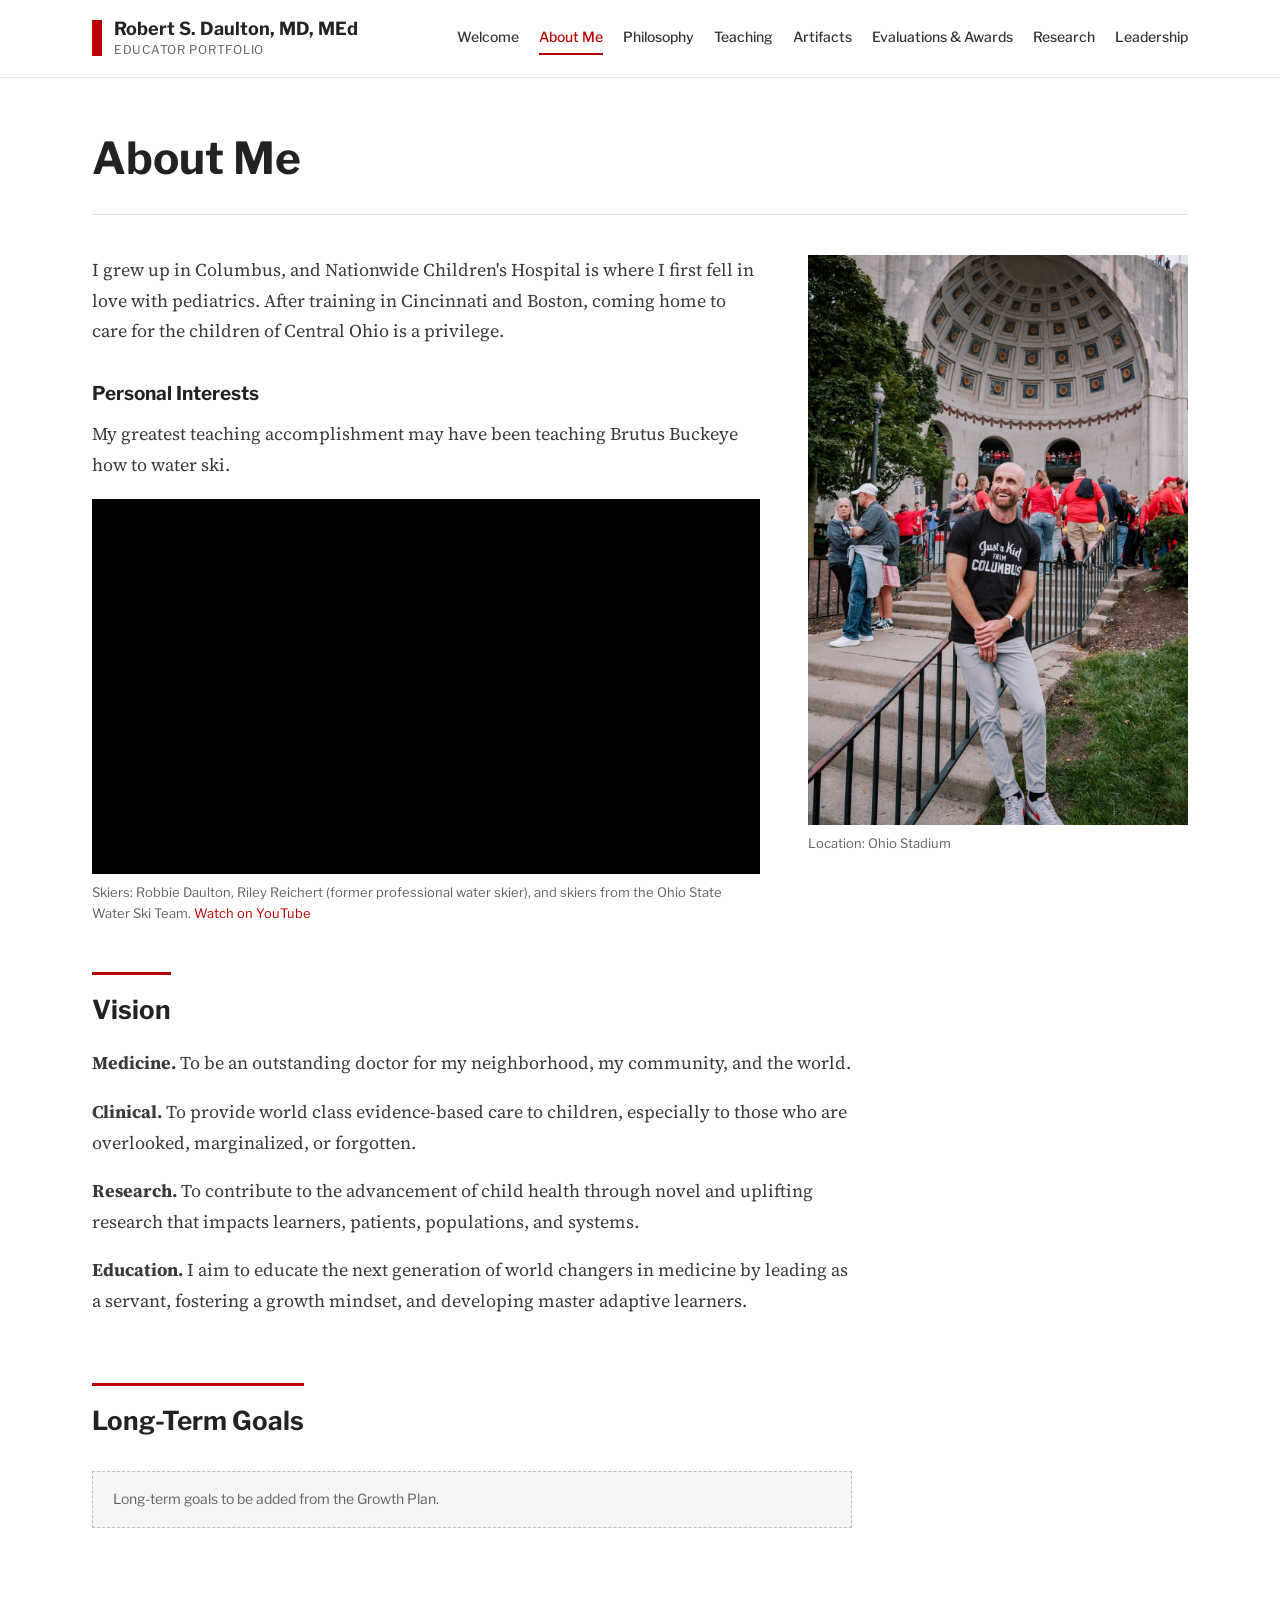
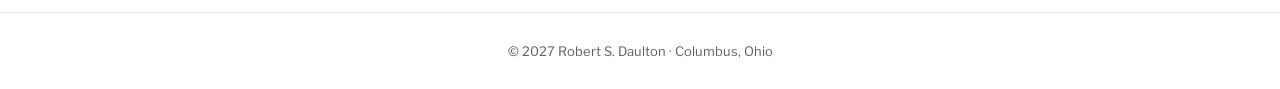
==== commit 70a13882: "Fix timeline banner caching and medium widths Co-Authored-By: Claude Opus 5.5 <noreply@anthropic.com" ====
--- a/about.html
+++ b/about.html
@@ -8,7 +8,7 @@
 <link rel="preconnect" href="https://fonts.googleapis.com">
 <link rel="preconnect" href="https://fonts.gstatic.com" crossorigin>
 <link href="https://fonts.googleapis.com/css2?family=Libre+Franklin:wght@400;500;600;700&family=Source+Serif+4:ital,wght@0,400;0,600;1,400&display=swap" rel="stylesheet">
-<link rel="stylesheet" href="css/style.css">
+<link rel="stylesheet" href="css/style.css?v=66da087b">
 </head>
 <body>
 <a class="skip" href="#main">Skip to content</a>
--- a/css/style.css
+++ b/css/style.css
@@ -130,3 +130,25 @@
   .page-head h1{font-size:34px}
   .site-header{position:static}
 }
+
+.journey{padding:48px 0 60px}
+.journey-title{margin:0 0 28px;text-align:center;font-size:12px;font-weight:600;letter-spacing:.12em;text-transform:uppercase;color:var(--muted)}
+.journey-line{list-style:none;margin:0;padding:0;display:flex;justify-content:space-between;align-items:flex-start;gap:20px;position:relative}
+.journey-line::before{content:"";position:absolute;left:4%;right:4%;top:86px;height:2px;background:var(--rule)}
+.journey-line li{display:flex;flex-direction:column;align-items:center;gap:10px;flex:0 1 auto;min-width:0;position:relative}
+.journey-line li .tl-logo img{flex-shrink:1;min-width:0;object-fit:contain}
+.tl-logo{height:72px;display:flex;align-items:center;justify-content:center;gap:20px}
+.tl-logo img{width:auto;max-width:100%;display:block}
+.tl-group{border:1px solid var(--rule);border-radius:8px;padding:0 18px;background:#fff}
+.tl-dot{width:12px;height:12px;border-radius:50%;background:var(--scarlet);border:3px solid #fff;box-shadow:0 0 0 1px var(--rule);position:relative;z-index:1}
+.tl-date{font-size:13px;color:var(--muted);text-align:center;white-space:nowrap}
+@media (max-width:960px) and (min-width:761px){.tl-date{white-space:normal;max-width:96px;font-size:12px}}
+@media (max-width:760px){
+  .journey-line{flex-direction:column;align-items:stretch;gap:28px;padding-left:28px}
+  .journey-line::before{left:7px;right:auto;top:6px;bottom:6px;width:2px;height:auto}
+  .journey-line li{align-items:flex-start;gap:8px}
+  .journey-line li .tl-dot{position:absolute;left:-27px;top:2px}
+  .tl-logo{height:auto;flex-wrap:wrap;justify-content:flex-start;order:1}
+  .tl-group{padding:14px 16px}
+  .tl-date{order:0;font-weight:600}
+}
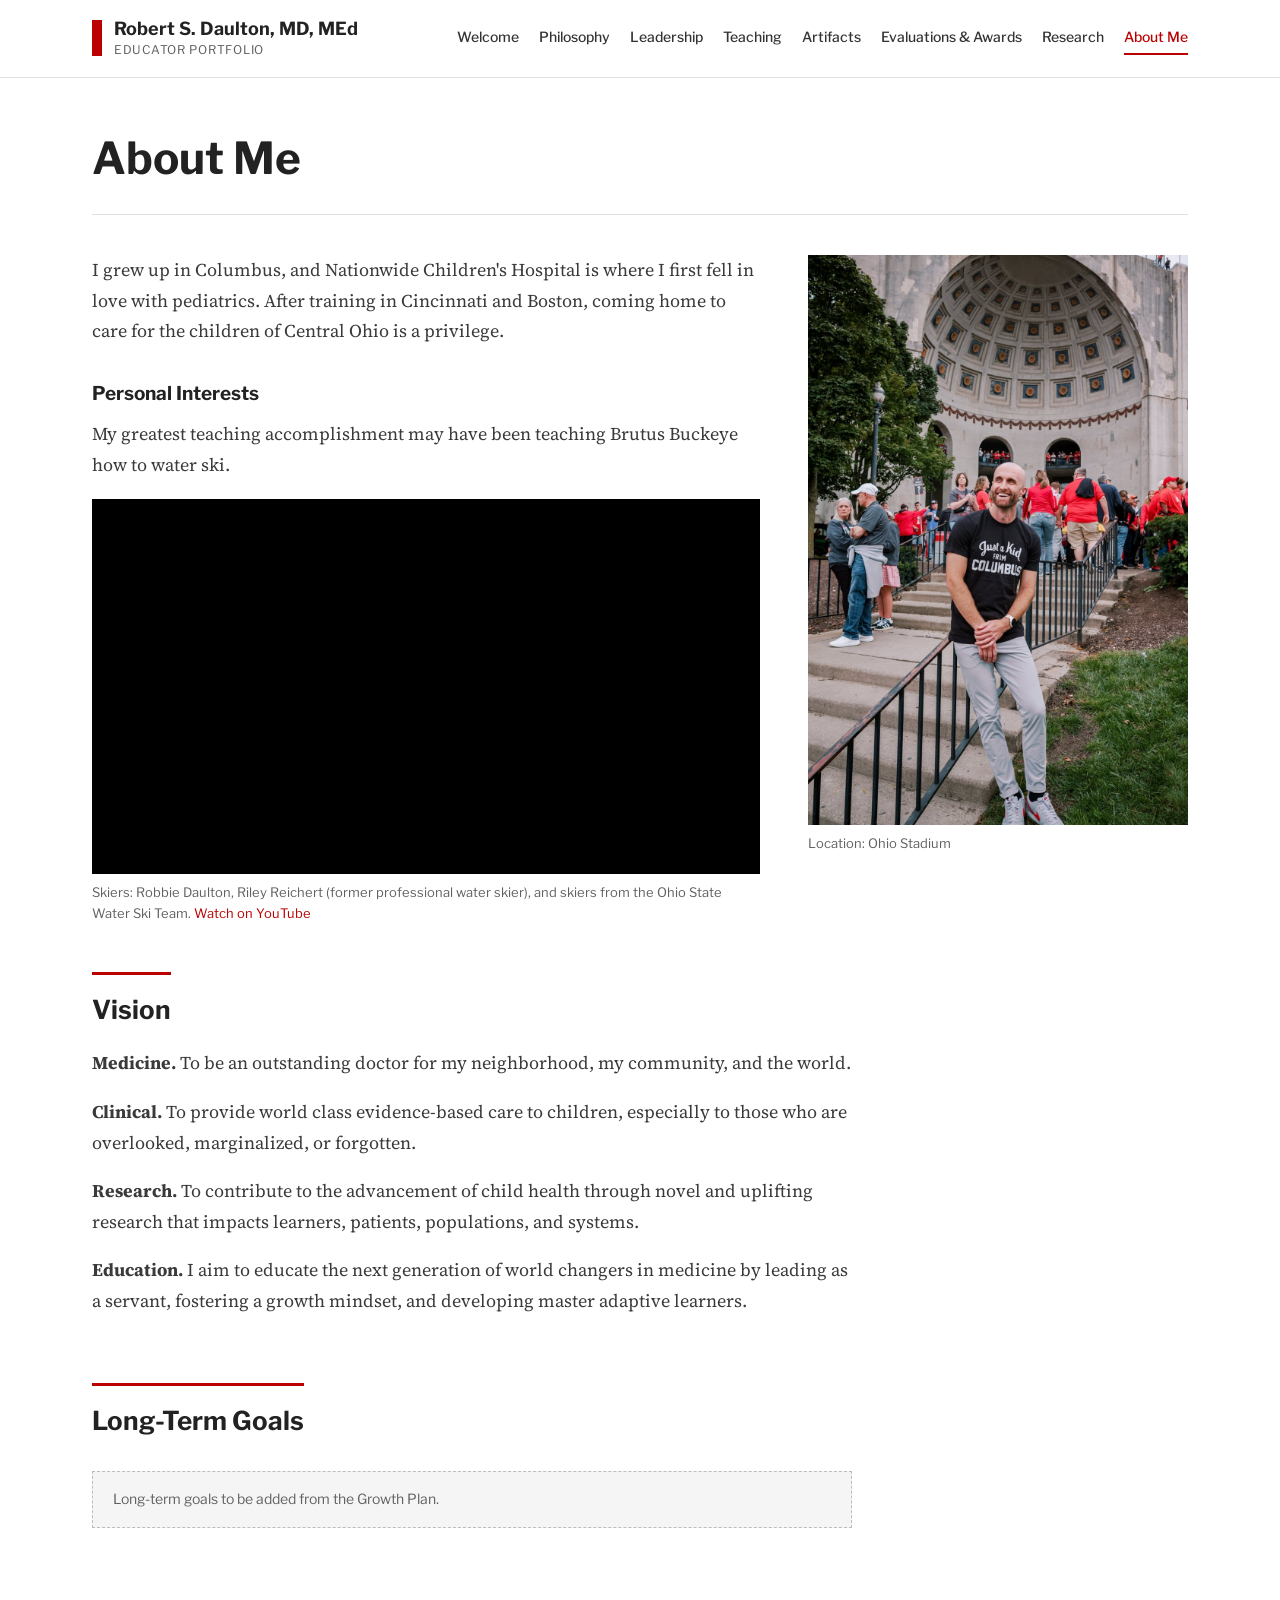
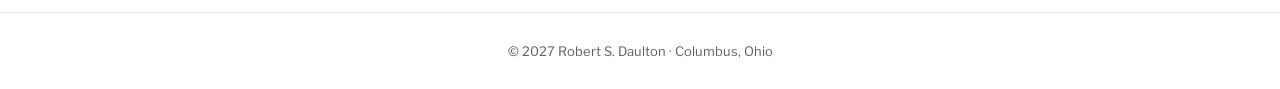
==== commit 62082709: "Nav: reorder tabs, About Me last Co-Authored-By: Claude Opus 5.5 <noreply@anthropic.com> Claude-Sess" ====
--- a/about.html
+++ b/about.html
@@ -15,7 +15,7 @@
 <header class="site-header">
 <div class="wrap">
 <a class="brand" href="index.html"><span class="brand-bar" aria-hidden="true"></span><span><span class="brand-name">Robert S. Daulton, MD, MEd</span><span class="brand-sub">Educator Portfolio</span></span></a>
-<nav class="nav" aria-label="Main"><a href="index.html">Welcome</a><a href="about.html" aria-current="page">About Me</a><a href="philosophy.html">Philosophy</a><a href="teaching.html">Teaching</a><a href="artifacts.html">Artifacts</a><a href="evaluations.html">Evaluations &amp; Awards</a><a href="research.html">Research</a><a href="leadership.html">Leadership</a></nav>
+<nav class="nav" aria-label="Main"><a href="index.html">Welcome</a><a href="philosophy.html">Philosophy</a><a href="leadership.html">Leadership</a><a href="teaching.html">Teaching</a><a href="artifacts.html">Artifacts</a><a href="evaluations.html">Evaluations &amp; Awards</a><a href="research.html">Research</a><a href="about.html" aria-current="page">About Me</a></nav>
 </div>
 </header>
 <main id="main">
